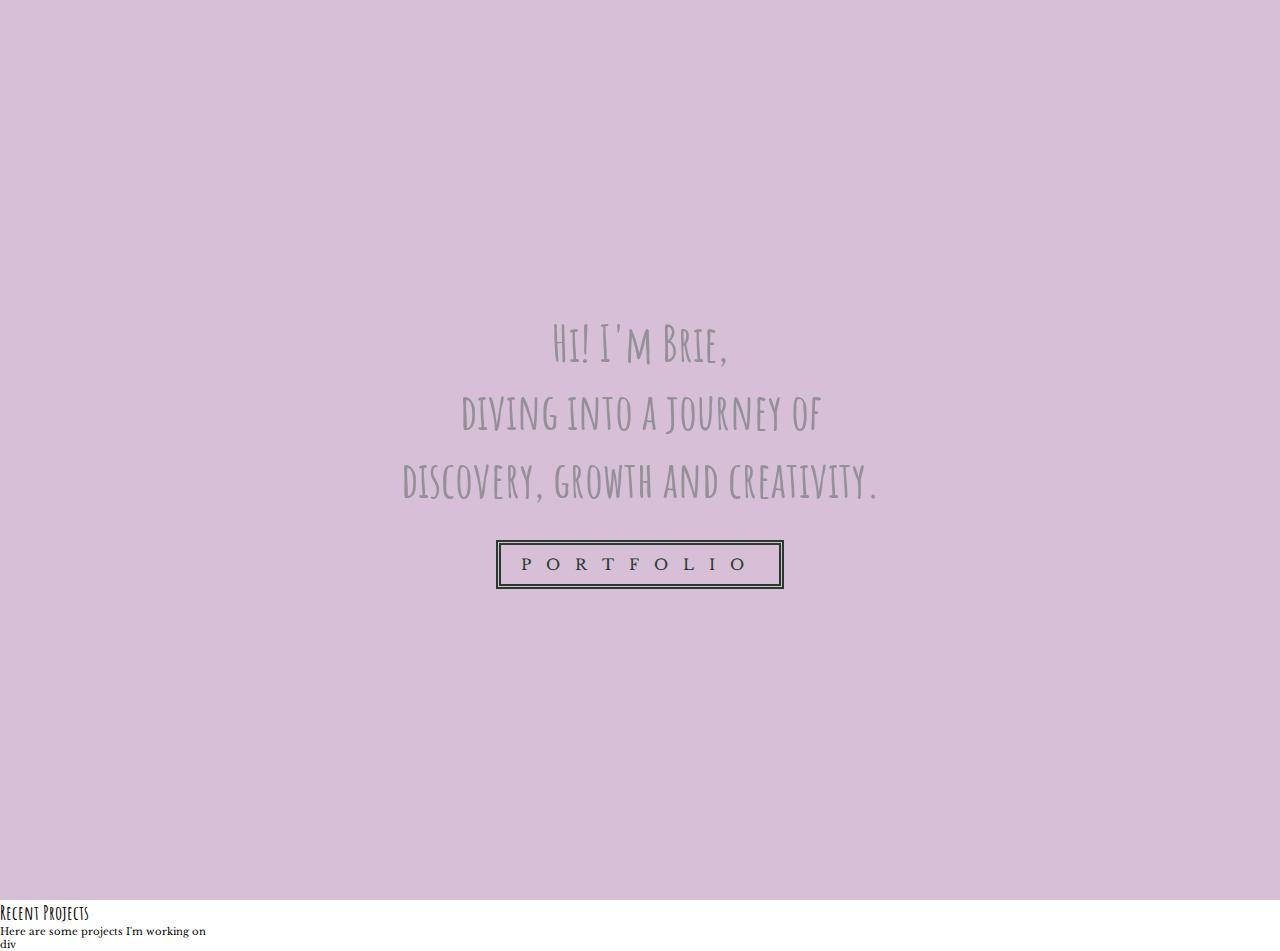
==== index.html @ 90c29901 "Add files via upload" ====
<!DOCTYPE html>
<html lang="en">
<head>
    <meta charset="UTF-8">
    <meta name="viewport" content="width=device-width, initial-scale=1.0">
    <link rel="stylesheet" href="style.css">
    <title>B Spann Portfolio </title>
</head>
<body>
    <!-- Hero Section  -->
        <section id="hero">
            <div class="hero container">
                <div>
                    <h1>Hi! I'm Brie, <span></span></h1>
                    <h1>diving into a journey of <span></span></h1>
                    <h1>discovery, growth and creativity. <span></span></h1>
                    <a href="#" type="button" class="hb">Portfolio

                    </a>
                </div>
            </div>

        
        </section>
    <!-- End Hero Section  -->

    <!-- Projects -->
     <section id="projects"></section>
      <div class="pjcontainer">
         <div class="title">
           <h1>Recent <span>Projects</span> </h1>
           <p>Here are some projects I'm working on</p>
            </div>
            div <div class="project-item"></div>
     </div>
     <!-- End Projects -->

</body>
</html>
---- style.css ----
@import url('https://fonts.googleapis.com/css2?family=Amatic+SC:wght@700&family=Libre+Baskerville&family=Sacramento&display=swap');

/* color palette
#273c2c (Dark Green) bold color for primary headers, nav bar 
#626868 (Dim Grey) icons, body text
#d3c1d2 (Thistle) links, hover, button outline
#d8bfd8 (Muted Lavender) backgrounds*/
*{
    padding: 0;
    margin: 0;
    box-sizing: border-box;
}
html{
    font-size: 10px;
    
}
h1, h2{
    font-family: 'Amatic SC', 'Comic Sans MS', sans-serif;  /* main headings  */
    font-weight:700; /* bold */
    
}
h3, h4, h5, h6{
    font-family: 'Sacramento' cursive;

}
body{
    font-family: 'Libre Baskerville', serif;
    font-weight: 400;  /* regular */
}
a{
    text-decoration: none;
    /* buttons */
}
.container{
height:100vh;
width:100%;
display:flex;
align-items: center;
justify-content: center;
}
/* Hero Begin */
#hero{
background-color: #d8bfd8;
display:flex;
flex-direction: column;
align-items: center;
justify-content: center;
text-align: center;
}
#hero h1{
font-size: 50px;
color:#939196;
margin-bottom: 5px;
}
/* This is for text reveal function. Edit the spans in code

#hero h1 span{
    position: absolute;

} */
#hero .hb{
display:inline-block;
padding: 10px 20px;
color: #273c2c ;
background-color: transparent;
border:5px double #273c2c ;
font-size: 15px;
text-transform: Uppercase;
letter-spacing: 1.5rem;
text-align: center;
cursor: pointer;
text-decoration: none;
margin-top: 25px;
}
#hero .hb:hover{
    color:#939196;
    background-color: #273c2c;
}
/* Hero End  */
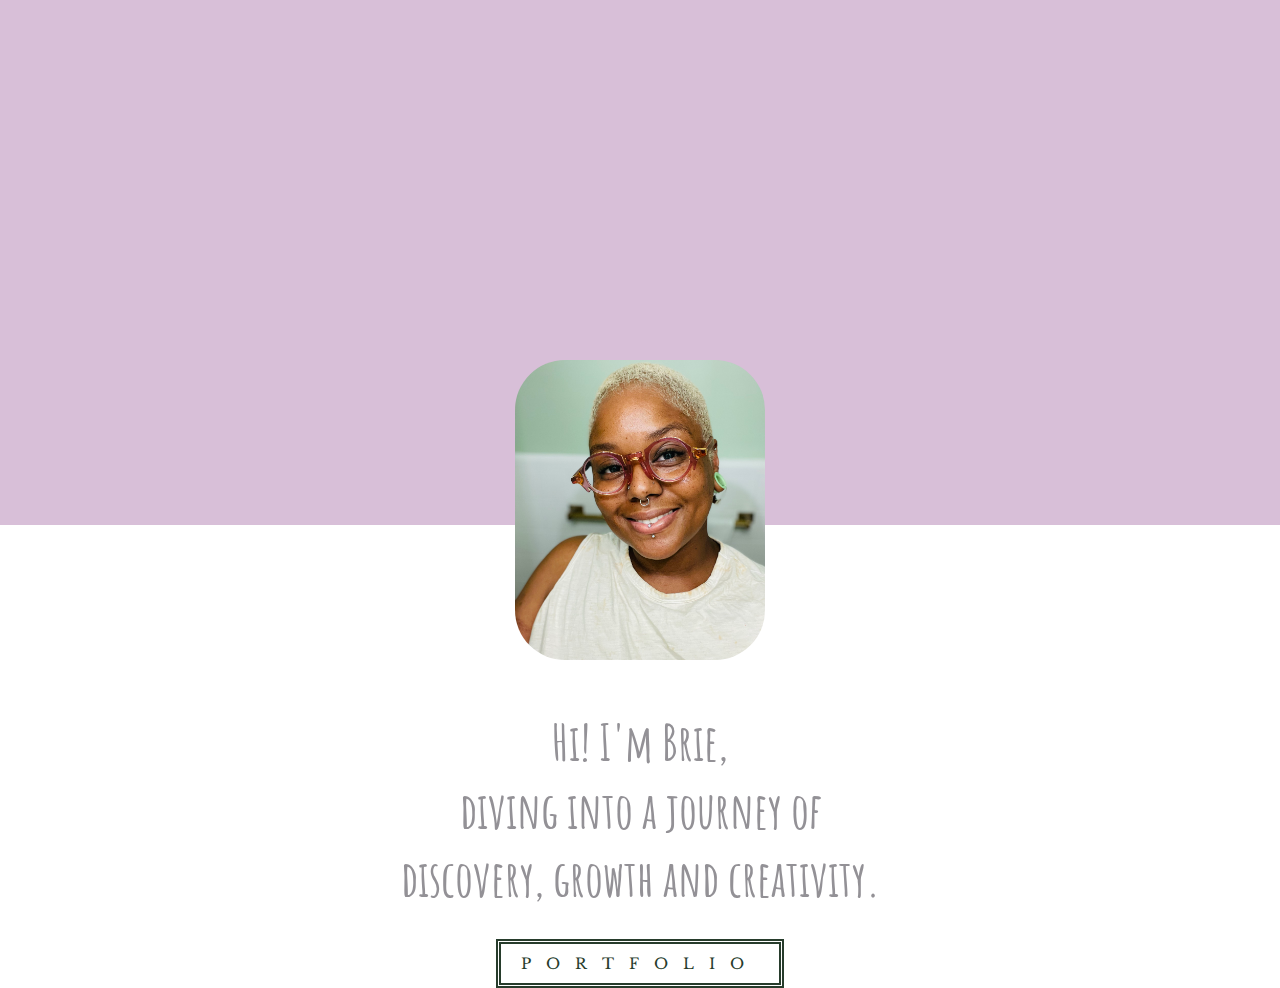
==== commit 63414684: "12-14" ====
--- a/index.html
+++ b/index.html
@@ -9,12 +9,16 @@
 <body>
     <!-- Hero Section  -->
         <section id="hero">
+            <div class="bsphoto">
+                <!-- <img src="./img/IMG_6535.jpeg" alt="Main Photo of BS"> -->
+            </div>
             <div class="hero container">
                 <div>
-                    <h1>Hi! I'm Brie, <span></span></h1>
+                    <img class="bsphoto" src="./img/IMG_6535.jpeg" alt="Main Photo of BS">
+                    <h1 id="name">Hi! I'm Brie, <span></span></h1>
                     <h1>diving into a journey of <span></span></h1>
                     <h1>discovery, growth and creativity. <span></span></h1>
-                    <a href="#" type="button" class="hb">Portfolio
+                    <a href="./Projects.html" type="button" class="hb">Portfolio
 
                     </a>
                 </div>
@@ -24,15 +28,17 @@
         </section>
     <!-- End Hero Section  -->
 
+
+    <!-- created a separate landing page for this code. See projects.html -->
     <!-- Projects -->
-     <section id="projects"></section>
+     <!-- <section id="projects"></section>
       <div class="pjcontainer">
          <div class="title">
            <h1>Recent <span>Projects</span> </h1>
            <p>Here are some projects I'm working on</p>
             </div>
             div <div class="project-item"></div>
-     </div>
+     </div> -->
      <!-- End Projects -->
 
 </body>
--- a/style.css
+++ b/style.css
@@ -31,6 +31,9 @@
     text-decoration: none;
     /* buttons */
 }
+
+/* INDEX.HTML */
+
 .container{
 height:100vh;
 width:100%;
@@ -38,6 +41,17 @@
 align-items: center;
 justify-content: center;
 }
+/* Landing page photo */
+.bsphoto{
+    display:block;
+    margin: 0 auto;
+    width:250px ;
+    height: 300px;
+    object-fit: cover;
+    border-radius: 50px;
+}
+/* End Landing page photo */
+
 /* Hero Begin */
 #hero{
 background-color: #d8bfd8;
@@ -47,10 +61,14 @@
 justify-content: center;
 text-align: center;
 }
+ #name{
+    margin-top: 50px;
+}
 #hero h1{
 font-size: 50px;
 color:#939196;
 margin-bottom: 5px;
+text-align: center;
 }
 /* This is for text reveal function. Edit the spans in code
 
@@ -76,4 +94,76 @@
     color:#939196;
     background-color: #273c2c;
 }
-/* Hero End  */+/* Hero End  */
+
+/* PROJECTS.HTML */
+
+/* Nav */
+nav{
+    height:5vh;
+    width:100%;
+    display:flex;
+    
+    /* align-items:center; */
+    
+}
+ul{
+    display: flex;
+    flex-direction: row;
+    align-items: center;
+    
+    justify-content:space-evenly;
+    list-style: none;
+    padding:0px;
+    margin:0px;
+}
+ul li{
+    margin: 0 10px;
+}
+li{
+    font-size: 25px;
+    font-family:'Amatic SC'
+}
+/* End Nav */
+
+/* Project */
+.container{
+    height:25vh;
+    width:100%;
+    display: flex;
+    justify-content: center;
+    align-items: flex-start;
+    background-color:#d8bfd8 ;
+    padding-top: 60px
+    ;
+   
+}
+#pj{
+    display: flex;
+    flex-direction: column;
+    align-items: center;
+    justify-content: center;
+    text-align:center;
+}
+.pjtitle{
+    font-size: 50px;
+    color:#d3c1d2;
+    background-color: #626868;
+    font-family: 'Libre Baskerville';
+    padding: 15px;
+   border-radius: 20px;
+   box-shadow:0 4px 6px rgba(0,0,0,0.2)
+}
+#pjspan{
+    color:#8FB996 ;font-family: Sacramento;
+    font-size:60px;
+}
+/* End Project */
+/* cardcontainer */
+.cardcontainer{
+    height:75vh;
+    width:100%;
+    display:flex;
+    justify-content:center
+}
+/* Endcardcontainer */